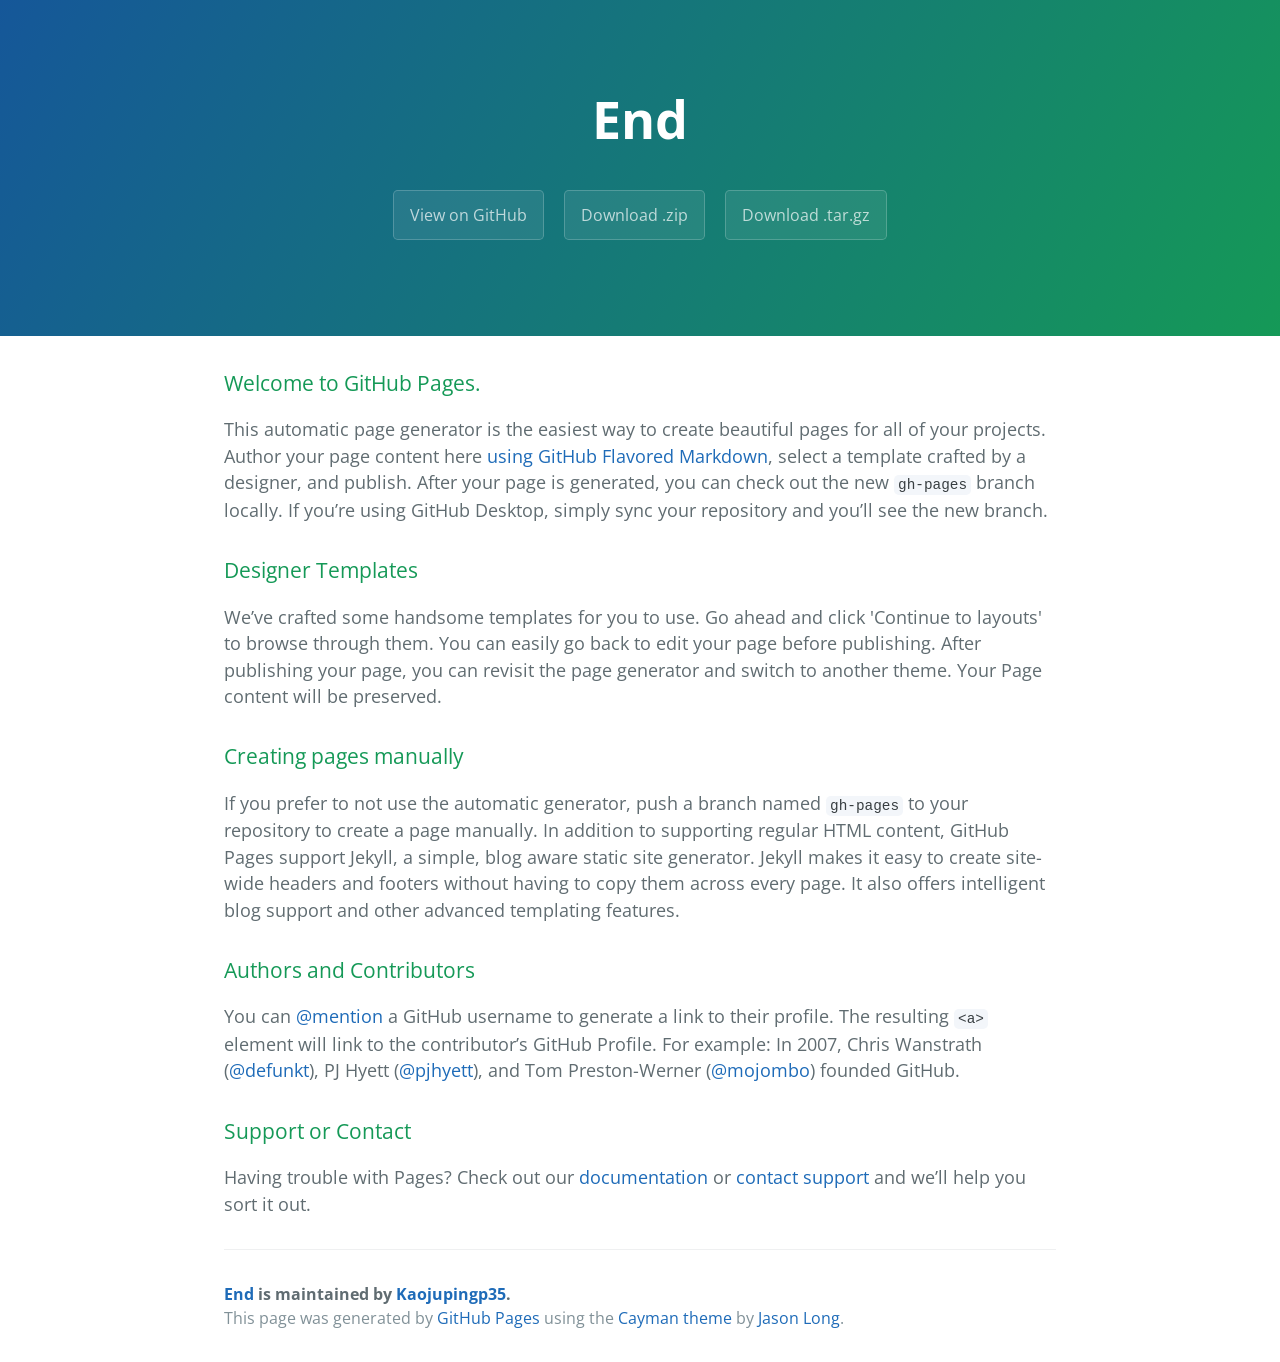
==== index.html @ a73f7de4 "Create gh-pages branch via GitHub" ====
<!DOCTYPE html>
<html lang="en-us">
  <head>
    <meta charset="UTF-8">
    <title>End by Kaojupingp35</title>
    <meta name="viewport" content="width=device-width, initial-scale=1">
    <link rel="stylesheet" type="text/css" href="stylesheets/normalize.css" media="screen">
    <link href='https://fonts.googleapis.com/css?family=Open+Sans:400,700' rel='stylesheet' type='text/css'>
    <link rel="stylesheet" type="text/css" href="stylesheets/stylesheet.css" media="screen">
    <link rel="stylesheet" type="text/css" href="stylesheets/github-light.css" media="screen">
  </head>
  <body>
    <section class="page-header">
      <h1 class="project-name">End</h1>
      <h2 class="project-tagline"></h2>
      <a href="https://github.com/Kaojupingp35/end" class="btn">View on GitHub</a>
      <a href="https://github.com/Kaojupingp35/end/zipball/master" class="btn">Download .zip</a>
      <a href="https://github.com/Kaojupingp35/end/tarball/master" class="btn">Download .tar.gz</a>
    </section>

    <section class="main-content">
      <h3>
<a id="welcome-to-github-pages" class="anchor" href="#welcome-to-github-pages" aria-hidden="true"><span aria-hidden="true" class="octicon octicon-link"></span></a>Welcome to GitHub Pages.</h3>

<p>This automatic page generator is the easiest way to create beautiful pages for all of your projects. Author your page content here <a href="https://guides.github.com/features/mastering-markdown/">using GitHub Flavored Markdown</a>, select a template crafted by a designer, and publish. After your page is generated, you can check out the new <code>gh-pages</code> branch locally. If you’re using GitHub Desktop, simply sync your repository and you’ll see the new branch.</p>

<h3>
<a id="designer-templates" class="anchor" href="#designer-templates" aria-hidden="true"><span aria-hidden="true" class="octicon octicon-link"></span></a>Designer Templates</h3>

<p>We’ve crafted some handsome templates for you to use. Go ahead and click 'Continue to layouts' to browse through them. You can easily go back to edit your page before publishing. After publishing your page, you can revisit the page generator and switch to another theme. Your Page content will be preserved.</p>

<h3>
<a id="creating-pages-manually" class="anchor" href="#creating-pages-manually" aria-hidden="true"><span aria-hidden="true" class="octicon octicon-link"></span></a>Creating pages manually</h3>

<p>If you prefer to not use the automatic generator, push a branch named <code>gh-pages</code> to your repository to create a page manually. In addition to supporting regular HTML content, GitHub Pages support Jekyll, a simple, blog aware static site generator. Jekyll makes it easy to create site-wide headers and footers without having to copy them across every page. It also offers intelligent blog support and other advanced templating features.</p>

<h3>
<a id="authors-and-contributors" class="anchor" href="#authors-and-contributors" aria-hidden="true"><span aria-hidden="true" class="octicon octicon-link"></span></a>Authors and Contributors</h3>

<p>You can <a href="https://help.github.com/articles/basic-writing-and-formatting-syntax/#mentioning-users-and-teams" class="user-mention">@mention</a> a GitHub username to generate a link to their profile. The resulting <code>&lt;a&gt;</code> element will link to the contributor’s GitHub Profile. For example: In 2007, Chris Wanstrath (<a href="https://github.com/defunkt" class="user-mention">@defunkt</a>), PJ Hyett (<a href="https://github.com/pjhyett" class="user-mention">@pjhyett</a>), and Tom Preston-Werner (<a href="https://github.com/mojombo" class="user-mention">@mojombo</a>) founded GitHub.</p>

<h3>
<a id="support-or-contact" class="anchor" href="#support-or-contact" aria-hidden="true"><span aria-hidden="true" class="octicon octicon-link"></span></a>Support or Contact</h3>

<p>Having trouble with Pages? Check out our <a href="https://help.github.com/pages">documentation</a> or <a href="https://github.com/contact">contact support</a> and we’ll help you sort it out.</p>

      <footer class="site-footer">
        <span class="site-footer-owner"><a href="https://github.com/Kaojupingp35/end">End</a> is maintained by <a href="https://github.com/Kaojupingp35">Kaojupingp35</a>.</span>

        <span class="site-footer-credits">This page was generated by <a href="https://pages.github.com">GitHub Pages</a> using the <a href="https://github.com/jasonlong/cayman-theme">Cayman theme</a> by <a href="https://twitter.com/jasonlong">Jason Long</a>.</span>
      </footer>

    </section>

  
  </body>
</html>
---- stylesheets/stylesheet.css ----
* {
  box-sizing: border-box; }

body {
  padding: 0;
  margin: 0;
  font-family: "Open Sans", "Helvetica Neue", Helvetica, Arial, sans-serif;
  font-size: 16px;
  line-height: 1.5;
  color: #606c71; }

a {
  color: #1e6bb8;
  text-decoration: none; }
  a:hover {
    text-decoration: underline; }

.btn {
  display: inline-block;
  margin-bottom: 1rem;
  color: rgba(255, 255, 255, 0.7);
  background-color: rgba(255, 255, 255, 0.08);
  border-color: rgba(255, 255, 255, 0.2);
  border-style: solid;
  border-width: 1px;
  border-radius: 0.3rem;
  transition: color 0.2s, background-color 0.2s, border-color 0.2s; }
  .btn + .btn {
    margin-left: 1rem; }

.btn:hover {
  color: rgba(255, 255, 255, 0.8);
  text-decoration: none;
  background-color: rgba(255, 255, 255, 0.2);
  border-color: rgba(255, 255, 255, 0.3); }

@media screen and (min-width: 64em) {
  .btn {
    padding: 0.75rem 1rem; } }

@media screen and (min-width: 42em) and (max-width: 64em) {
  .btn {
    padding: 0.6rem 0.9rem;
    font-size: 0.9rem; } }

@media screen and (max-width: 42em) {
  .btn {
    display: block;
    width: 100%;
    padding: 0.75rem;
    font-size: 0.9rem; }
    .btn + .btn {
      margin-top: 1rem;
      margin-left: 0; } }

.page-header {
  color: #fff;
  text-align: center;
  background-color: #159957;
  background-image: linear-gradient(120deg, #155799, #159957); }

@media screen and (min-width: 64em) {
  .page-header {
    padding: 5rem 6rem; } }

@media screen and (min-width: 42em) and (max-width: 64em) {
  .page-header {
    padding: 3rem 4rem; } }

@media screen and (max-width: 42em) {
  .page-header {
    padding: 2rem 1rem; } }

.project-name {
  margin-top: 0;
  margin-bottom: 0.1rem; }

@media screen and (min-width: 64em) {
  .project-name {
    font-size: 3.25rem; } }

@media screen and (min-width: 42em) and (max-width: 64em) {
  .project-name {
    font-size: 2.25rem; } }

@media screen and (max-width: 42em) {
  .project-name {
    font-size: 1.75rem; } }

.project-tagline {
  margin-bottom: 2rem;
  font-weight: normal;
  opacity: 0.7; }

@media screen and (min-width: 64em) {
  .project-tagline {
    font-size: 1.25rem; } }

@media screen and (min-width: 42em) and (max-width: 64em) {
  .project-tagline {
    font-size: 1.15rem; } }

@media screen and (max-width: 42em) {
  .project-tagline {
    font-size: 1rem; } }

.main-content :first-child {
  margin-top: 0; }
.main-content img {
  max-width: 100%; }
.main-content h1, .main-content h2, .main-content h3, .main-content h4, .main-content h5, .main-content h6 {
  margin-top: 2rem;
  margin-bottom: 1rem;
  font-weight: normal;
  color: #159957; }
.main-content p {
  margin-bottom: 1em; }
.main-content code {
  padding: 2px 4px;
  font-family: Consolas, "Liberation Mono", Menlo, Courier, monospace;
  font-size: 0.9rem;
  color: #383e41;
  background-color: #f3f6fa;
  border-radius: 0.3rem; }
.main-content pre {
  padding: 0.8rem;
  margin-top: 0;
  margin-bottom: 1rem;
  font: 1rem Consolas, "Liberation Mono", Menlo, Courier, monospace;
  color: #567482;
  word-wrap: normal;
  background-color: #f3f6fa;
  border: solid 1px #dce6f0;
  border-radius: 0.3rem; }
  .main-content pre > code {
    padding: 0;
    margin: 0;
    font-size: 0.9rem;
    color: #567482;
    word-break: normal;
    white-space: pre;
    background: transparent;
    border: 0; }
.main-content .highlight {
  margin-bottom: 1rem; }
  .main-content .highlight pre {
    margin-bottom: 0;
    word-break: normal; }
.main-content .highlight pre, .main-content pre {
  padding: 0.8rem;
  overflow: auto;
  font-size: 0.9rem;
  line-height: 1.45;
  border-radius: 0.3rem; }
.main-content pre code, .main-content pre tt {
  display: inline;
  max-width: initial;
  padding: 0;
  margin: 0;
  overflow: initial;
  line-height: inherit;
  word-wrap: normal;
  background-color: transparent;
  border: 0; }
  .main-content pre code:before, .main-content pre code:after, .main-content pre tt:before, .main-content pre tt:after {
    content: normal; }
.main-content ul, .main-content ol {
  margin-top: 0; }
.main-content blockquote {
  padding: 0 1rem;
  margin-left: 0;
  color: #819198;
  border-left: 0.3rem solid #dce6f0; }
  .main-content blockquote > :first-child {
    margin-top: 0; }
  .main-content blockquote > :last-child {
    margin-bottom: 0; }
.main-content table {
  display: block;
  width: 100%;
  overflow: auto;
  word-break: normal;
  word-break: keep-all; }
  .main-content table th {
    font-weight: bold; }
  .main-content table th, .main-content table td {
    padding: 0.5rem 1rem;
    border: 1px solid #e9ebec; }
.main-content dl {
  padding: 0; }
  .main-content dl dt {
    padding: 0;
    margin-top: 1rem;
    font-size: 1rem;
    font-weight: bold; }
  .main-content dl dd {
    padding: 0;
    margin-bottom: 1rem; }
.main-content hr {
  height: 2px;
  padding: 0;
  margin: 1rem 0;
  background-color: #eff0f1;
  border: 0; }

@media screen and (min-width: 64em) {
  .main-content {
    max-width: 64rem;
    padding: 2rem 6rem;
    margin: 0 auto;
    font-size: 1.1rem; } }

@media screen and (min-width: 42em) and (max-width: 64em) {
  .main-content {
    padding: 2rem 4rem;
    font-size: 1.1rem; } }

@media screen and (max-width: 42em) {
  .main-content {
    padding: 2rem 1rem;
    font-size: 1rem; } }

.site-footer {
  padding-top: 2rem;
  margin-top: 2rem;
  border-top: solid 1px #eff0f1; }

.site-footer-owner {
  display: block;
  font-weight: bold; }

.site-footer-credits {
  color: #819198; }

@media screen and (min-width: 64em) {
  .site-footer {
    font-size: 1rem; } }

@media screen and (min-width: 42em) and (max-width: 64em) {
  .site-footer {
    font-size: 1rem; } }

@media screen and (max-width: 42em) {
  .site-footer {
    font-size: 0.9rem; } }
---- stylesheets/github-light.css ----
/*
The MIT License (MIT)

Copyright (c) 2016 GitHub, Inc.

Permission is hereby granted, free of charge, to any person obtaining a copy
of this software and associated documentation files (the "Software"), to deal
in the Software without restriction, including without limitation the rights
to use, copy, modify, merge, publish, distribute, sublicense, and/or sell
copies of the Software, and to permit persons to whom the Software is
furnished to do so, subject to the following conditions:

The above copyright notice and this permission notice shall be included in all
copies or substantial portions of the Software.

THE SOFTWARE IS PROVIDED "AS IS", WITHOUT WARRANTY OF ANY KIND, EXPRESS OR
IMPLIED, INCLUDING BUT NOT LIMITED TO THE WARRANTIES OF MERCHANTABILITY,
FITNESS FOR A PARTICULAR PURPOSE AND NONINFRINGEMENT. IN NO EVENT SHALL THE
AUTHORS OR COPYRIGHT HOLDERS BE LIABLE FOR ANY CLAIM, DAMAGES OR OTHER
LIABILITY, WHETHER IN AN ACTION OF CONTRACT, TORT OR OTHERWISE, ARISING FROM,
OUT OF OR IN CONNECTION WITH THE SOFTWARE OR THE USE OR OTHER DEALINGS IN THE
SOFTWARE.

*/

.pl-c /* comment */ {
  color: #969896;
}

.pl-c1 /* constant, variable.other.constant, support, meta.property-name, support.constant, support.variable, meta.module-reference, markup.raw, meta.diff.header */,
.pl-s .pl-v /* string variable */ {
  color: #0086b3;
}

.pl-e /* entity */,
.pl-en /* entity.name */ {
  color: #795da3;
}

.pl-smi /* variable.parameter.function, storage.modifier.package, storage.modifier.import, storage.type.java, variable.other */,
.pl-s .pl-s1 /* string source */ {
  color: #333;
}

.pl-ent /* entity.name.tag */ {
  color: #63a35c;
}

.pl-k /* keyword, storage, storage.type */ {
  color: #a71d5d;
}

.pl-s /* string */,
.pl-pds /* punctuation.definition.string, string.regexp.character-class */,
.pl-s .pl-pse .pl-s1 /* string punctuation.section.embedded source */,
.pl-sr /* string.regexp */,
.pl-sr .pl-cce /* string.regexp constant.character.escape */,
.pl-sr .pl-sre /* string.regexp source.ruby.embedded */,
.pl-sr .pl-sra /* string.regexp string.regexp.arbitrary-repitition */ {
  color: #183691;
}

.pl-v /* variable */ {
  color: #ed6a43;
}

.pl-id /* invalid.deprecated */ {
  color: #b52a1d;
}

.pl-ii /* invalid.illegal */ {
  color: #f8f8f8;
  background-color: #b52a1d;
}

.pl-sr .pl-cce /* string.regexp constant.character.escape */ {
  font-weight: bold;
  color: #63a35c;
}

.pl-ml /* markup.list */ {
  color: #693a17;
}

.pl-mh /* markup.heading */,
.pl-mh .pl-en /* markup.heading entity.name */,
.pl-ms /* meta.separator */ {
  font-weight: bold;
  color: #1d3e81;
}

.pl-mq /* markup.quote */ {
  color: #008080;
}

.pl-mi /* markup.italic */ {
  font-style: italic;
  color: #333;
}

.pl-mb /* markup.bold */ {
  font-weight: bold;
  color: #333;
}

.pl-md /* markup.deleted, meta.diff.header.from-file */ {
  color: #bd2c00;
  background-color: #ffecec;
}

.pl-mi1 /* markup.inserted, meta.diff.header.to-file */ {
  color: #55a532;
  background-color: #eaffea;
}

.pl-mdr /* meta.diff.range */ {
  font-weight: bold;
  color: #795da3;
}

.pl-mo /* meta.output */ {
  color: #1d3e81;
}
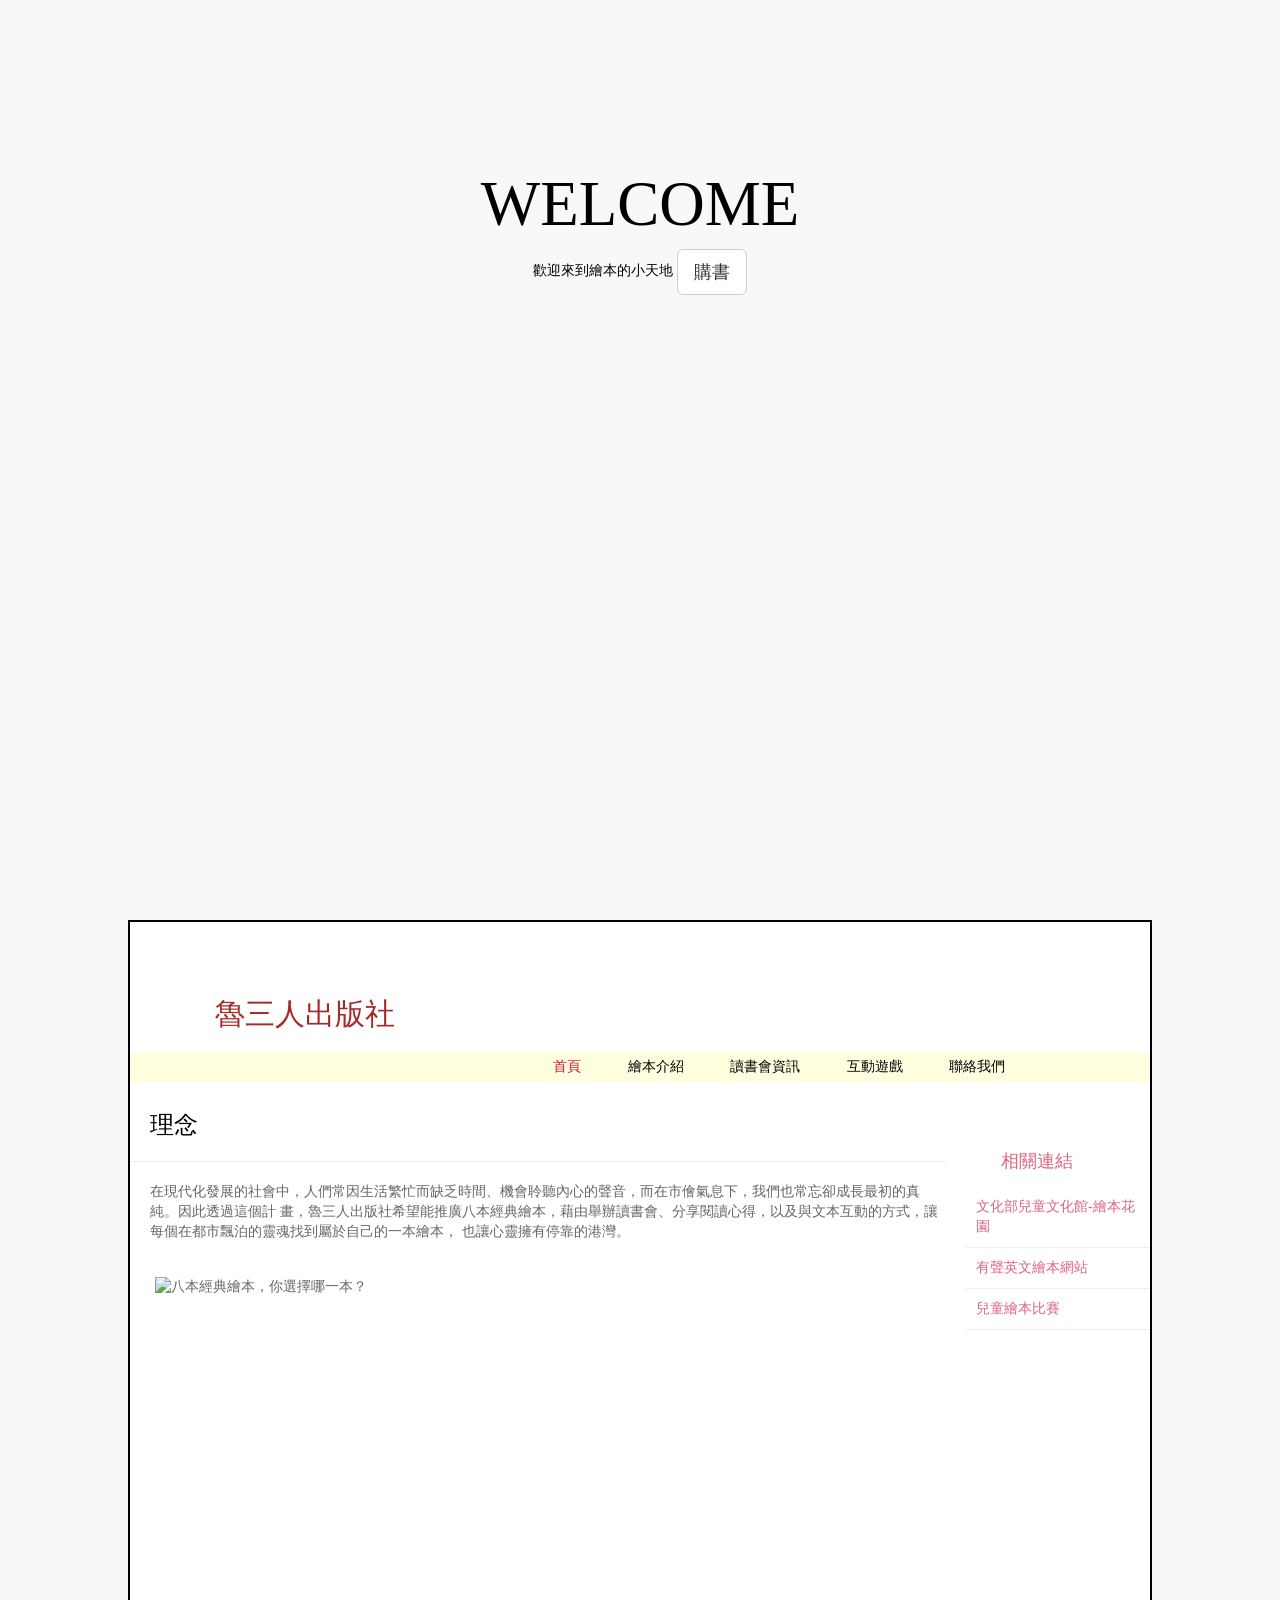
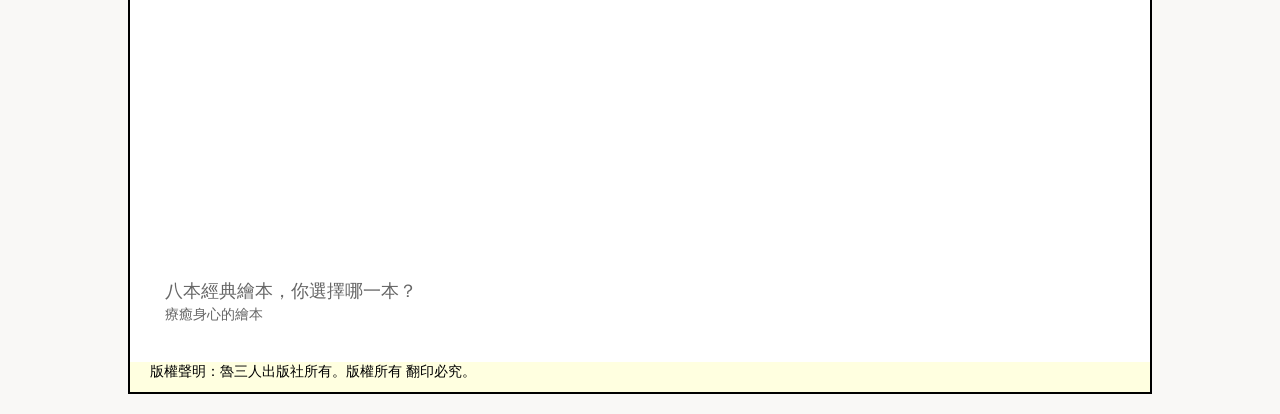
==== commit 9443c250: "Add files via upload" ====
--- a/index.html
+++ b/index.html
@@ -1,57 +1,84 @@
-<!DOCTYPE html>
-<html lang="en-us">
-  <head>
-    <meta charset="UTF-8">
-    <title>End by Kaojupingp35</title>
-    <meta name="viewport" content="width=device-width, initial-scale=1">
-    <link rel="stylesheet" type="text/css" href="stylesheets/normalize.css" media="screen">
-    <link href='https://fonts.googleapis.com/css?family=Open+Sans:400,700' rel='stylesheet' type='text/css'>
-    <link rel="stylesheet" type="text/css" href="stylesheets/stylesheet.css" media="screen">
-    <link rel="stylesheet" type="text/css" href="stylesheets/github-light.css" media="screen">
-  </head>
-  <body>
-    <section class="page-header">
-      <h1 class="project-name">End</h1>
-      <h2 class="project-tagline"></h2>
-      <a href="https://github.com/Kaojupingp35/end" class="btn">View on GitHub</a>
-      <a href="https://github.com/Kaojupingp35/end/zipball/master" class="btn">Download .zip</a>
-      <a href="https://github.com/Kaojupingp35/end/tarball/master" class="btn">Download .tar.gz</a>
-    </section>
-
-    <section class="main-content">
-      <h3>
-<a id="welcome-to-github-pages" class="anchor" href="#welcome-to-github-pages" aria-hidden="true"><span aria-hidden="true" class="octicon octicon-link"></span></a>Welcome to GitHub Pages.</h3>
-
-<p>This automatic page generator is the easiest way to create beautiful pages for all of your projects. Author your page content here <a href="https://guides.github.com/features/mastering-markdown/">using GitHub Flavored Markdown</a>, select a template crafted by a designer, and publish. After your page is generated, you can check out the new <code>gh-pages</code> branch locally. If you’re using GitHub Desktop, simply sync your repository and you’ll see the new branch.</p>
-
-<h3>
-<a id="designer-templates" class="anchor" href="#designer-templates" aria-hidden="true"><span aria-hidden="true" class="octicon octicon-link"></span></a>Designer Templates</h3>
-
-<p>We’ve crafted some handsome templates for you to use. Go ahead and click 'Continue to layouts' to browse through them. You can easily go back to edit your page before publishing. After publishing your page, you can revisit the page generator and switch to another theme. Your Page content will be preserved.</p>
-
-<h3>
-<a id="creating-pages-manually" class="anchor" href="#creating-pages-manually" aria-hidden="true"><span aria-hidden="true" class="octicon octicon-link"></span></a>Creating pages manually</h3>
-
-<p>If you prefer to not use the automatic generator, push a branch named <code>gh-pages</code> to your repository to create a page manually. In addition to supporting regular HTML content, GitHub Pages support Jekyll, a simple, blog aware static site generator. Jekyll makes it easy to create site-wide headers and footers without having to copy them across every page. It also offers intelligent blog support and other advanced templating features.</p>
-
-<h3>
-<a id="authors-and-contributors" class="anchor" href="#authors-and-contributors" aria-hidden="true"><span aria-hidden="true" class="octicon octicon-link"></span></a>Authors and Contributors</h3>
-
-<p>You can <a href="https://help.github.com/articles/basic-writing-and-formatting-syntax/#mentioning-users-and-teams" class="user-mention">@mention</a> a GitHub username to generate a link to their profile. The resulting <code>&lt;a&gt;</code> element will link to the contributor’s GitHub Profile. For example: In 2007, Chris Wanstrath (<a href="https://github.com/defunkt" class="user-mention">@defunkt</a>), PJ Hyett (<a href="https://github.com/pjhyett" class="user-mention">@pjhyett</a>), and Tom Preston-Werner (<a href="https://github.com/mojombo" class="user-mention">@mojombo</a>) founded GitHub.</p>
-
-<h3>
-<a id="support-or-contact" class="anchor" href="#support-or-contact" aria-hidden="true"><span aria-hidden="true" class="octicon octicon-link"></span></a>Support or Contact</h3>
-
-<p>Having trouble with Pages? Check out our <a href="https://help.github.com/pages">documentation</a> or <a href="https://github.com/contact">contact support</a> and we’ll help you sort it out.</p>
-
-      <footer class="site-footer">
-        <span class="site-footer-owner"><a href="https://github.com/Kaojupingp35/end">End</a> is maintained by <a href="https://github.com/Kaojupingp35">Kaojupingp35</a>.</span>
-
-        <span class="site-footer-credits">This page was generated by <a href="https://pages.github.com">GitHub Pages</a> using the <a href="https://github.com/jasonlong/cayman-theme">Cayman theme</a> by <a href="https://twitter.com/jasonlong">Jason Long</a>.</span>
-      </footer>
-
-    </section>
-
-  
-  </body>
-</html>
+<html>
+
+<head>
+    <meta charset="UTF-8">
+    <meta name="viewport" content="width=device-width, initial-scale=1, maximum-scale=1.0">
+    <meta http-equiv="X-UA-Compatible" content="IE=edge">
+    <meta name="renderer" content="webkit">
+    <title>遇見你的療癒系繪本</title>
+    <link rel="stylesheet" href="http://maxcdn.bootstrapcdn.com/bootstrap/3.3.4/css/bootstrap.min.css">
+    <link rel="stylesheet" href="style.css">
+
+
+    <div class="jumbotron">
+        <div class="container">
+            <h1> WELCOME </h1>
+            <p1> 歡迎來到繪本的小天地 </p1>
+            <button class="btn btn-default btn-lg"> 購書 </button>
+        </div>
+    </div>
+</head>
+
+<body>
+    <div class="wrapper">
+
+        <header>
+            <h2> 魯三人出版社 </h2>
+            <nav>
+                <ul>
+                    <li class="active"><a href="#" class="current">首頁</a></li>
+                    <li><a href="0608.html">繪本介紹</a></li>
+                    <li><a href="0609.html">讀書會資訊</a></li>
+                    <li><a href="index1.html">互動遊戲</a></li>
+                    <li><a href="mailto: polly33355578@gmail.com ">聯絡我們</a></li>
+                </ul>
+            </nav>
+        </header>
+
+        <section class="courses">
+
+
+            <div class="page-header">
+                <h3>理念</h3>
+                <small></small>
+            </div>
+            <p>在現代化發展的社會中，人們常因生活繁忙而缺乏時間、機會聆聽內心的聲音，而在市儈氣息下，我們也常忘卻成長最初的真純。因此透過這個計 畫，魯三人出版社希望能推廣八本經典繪本，藉由舉辦讀書會、分享閱讀心得，以及與文本互動的方式，讓每個在都市飄泊的靈魂找到屬於自己的一本繪本， 也讓心靈擁有停靠的港灣。 </p>
+
+            <article>
+                <figure><img src="images/full.jpg" alt="八本經典繪本，你選擇哪一本？">
+                    
+                </figure>
+                 <hgroup>
+                    <h4>八本經典繪本，你選擇哪一本？</h4>
+                    <h5> 療癒身心的繪本 </h5>
+                </hgroup>
+               
+
+            </article>
+            
+        </section>
+
+
+
+
+        <aside>
+            <section class="相關連結">
+                <h4>相關連結</h4>
+                <a href="http://children.moc.gov.tw/garden/">文化部兒童文化館-繪本花園</a>
+                <a href="http://www.uniteforliteracy.com/">有聲英文繪本網站</a>
+                <a href="https://www.nncf.org/news/2016/04/19/2413?gclid=CjwKEAjw4dm6BRCQhtzl6Z6N4i0SJADFPu1njq4rRXFMUmB-Zomzwd8QyU9qabZzPapmSKyfPgrCvxoCvFvw_wcB">兒童繪本比賽</a>
+            </section>
+        </aside>
+
+        <footer>
+            版權聲明：魯三人出版社所有。版權所有 翻印必究。
+        </footer>
+
+
+        <script src="https://cdnjs.cloudflare.com/ajax/libs/jquery/1.12.4/jquery.min.js"></script>
+        <script src="http://maxcdn.bootstrapcdn.com/bootstrap/3.3.6/js/bootstrap.min.js"></script>
+</div>
+</body>
+
+
+</html>
--- a/style.css
+++ b/style.css
@@ -0,0 +1,131 @@
+
+.jumbotron{
+    background: url(http://www.zwtuu.com.cn/uploads/allimg/100802/19145Q354-0.jpg);
+    height: 100vh;
+    background-size: cover;
+    text-align: center;
+    color: black;
+    font-family:  Microsoft JhengHei;
+    padding: 150px;
+    margin-bottom: 0px;
+}
+
+
+
+header,section,footer,nav,article,aside,figure,figcaption{display: block ; font-family:Microsoft JhengHei;}
+body{
+    color: #666666;
+    background-color: #f9f8f6;
+    background-image: url(images/n.jpg);
+    background-position: center;
+    margin: 0px;}
+
+.wrapper{
+    height: auto;
+    width: 80%;
+    margin: 20px auto 20px auto;
+    border: 2px solid #000000;
+    background-color: #ffffff;}
+
+header{
+    height: 150px;
+    background-image: url(images/img.jpg);}
+h2{
+    font-family:  Microsoft JhengHei;
+    padding-top: 75px;
+    text-indent: 85px;
+    width: 940px;
+    height: 130px;
+    margin: 0px;
+    color: brown}
+
+nav,footer{
+    clear: both;
+    color: #ffffff;
+    background-color: lightyellow;
+    height: 30px;}
+
+nav ul{
+    margin: 0px;
+    padding: 5px 0px 5px 420px;}
+
+nav li{
+    display: inline;
+    margin-right: 40px;}
+
+nav li a{
+    color: black; }
+
+nav li a:hover, nav li a.current {color: crimson;}
+
+h3{
+    font-family:  Microsoft JhengHei;
+    height: 30px;
+    padding-left: 20px;
+    color: black}
+p{
+    font-family:  Microsoft JhengHei;
+    padding-left: 20px;}
+
+li{
+    display: inline;
+    margin: 0px 3px;}
+
+section.courses{
+    
+    float: left;
+    width: 80%;
+    height: 600px
+    border-right: 1px solid #eeeeee}
+
+article{
+    clear: both;
+    overflow: auto;
+    width: 100%;}
+
+hgroup{
+    margin-bottom: 40px;}
+
+figure{
+    display: left;
+    width: 750px;
+    height: 560px;
+    padding: 5px;
+    margin: 20px;
+   }
+
+
+
+aside{
+    width: 20%;
+    padding: 0px 0px 0px 20px;
+    float: left;
+}
+
+aside section a{
+    display: block;
+    padding: 10px;
+    border-bottom: 1px solid #eeeeee;}
+
+aside section a:hover{
+    color:  #985d6a;
+    background-color:  #efefef}
+a{
+    color:  #de6581;
+    text-decoration: none;}
+
+
+h4,h5{font-weight: normal;}
+h4{margin: 50px 0px 5px 35px;
+padding: 0px;}
+h5{margin: 0px 0px 10px 35px;}
+
+aside h4{
+    padding: 30px 0px 10px 0px;
+    color: #de6581;
+}
+
+footer{
+    color: black;
+    padding-left: 20px;
+}
